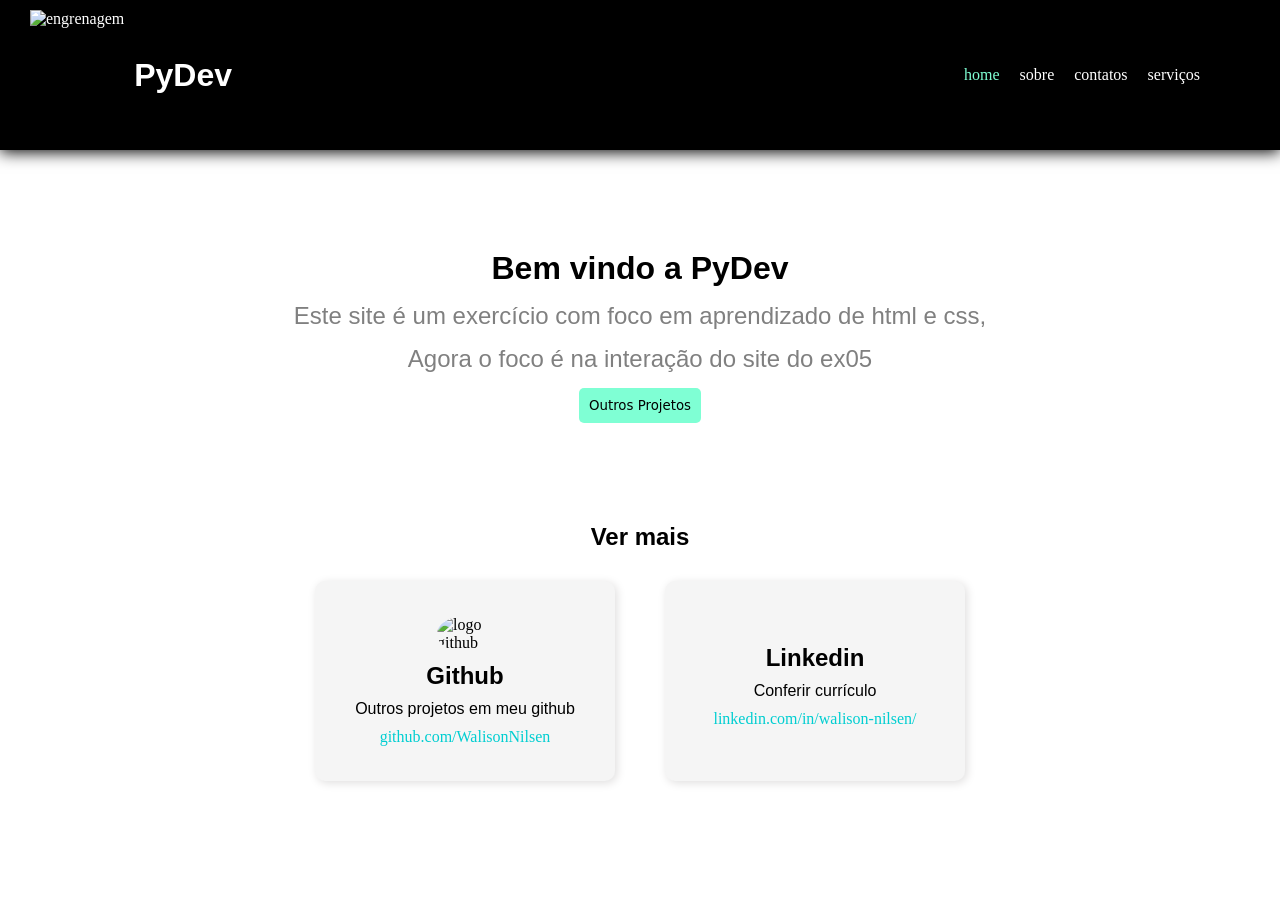
==== index.html @ 848e6e78 "adição de transições suaves Adicionei transições que destacam mais os botões, links e cards que deix" ====
<!DOCTYPE html>
<html lang="en">
<head>
  <meta charset="UTF-8">
  <meta name="viewport" content="width=device-width, initial-scale=1.0">
  <title>Exercício 5</title>
  <link rel="stylesheet" href="style.css">
</head>
<body>
  <Header>
    <div class="barra-principal">
      <div class="imagem-e-logo">
        <img class="imagem logo" src="https://imgs.search.brave.com/5TiqQB7-8BX7SXZbPPUx9JLXWhJ7gxtqlVlg1IqnT3s/rs:fit:860:0:0:0/g:ce/aHR0cHM6Ly9zdGF0/aWMudmVjdGVlenku/Y29tL3N5c3RlbS9y/ZXNvdXJjZXMvdGh1/bWJuYWlscy8wNzMv/MTA4LzA3NS9zbWFs/bC8zZC1zaWx2ZXIt/bWV0YWxsaWMtZ2Vh/ci1mcmVlLXBuZy5w/bmc" alt="engrenagem">
        
        <h1 class="titulo">PyDev</h1>
      </div>

      <nav class="links">
        <a class="ativo" href="">home</a>
        <a href="">sobre</a>
        <a href="">contatos</a>
        <a href="">serviços</a>
      </nav>
    </div>
  </Header>

  <div class="conteudo">
    <h1 class="titulo">Bem vindo a PyDev</h1>

    <p class="texto">Este site é um exercício com foco em aprendizado de html e css,</p>
    <p class="texto">Agora o foco é na interação do site do ex05</p>

    <button class="botao">Outros Projetos</button>
  </div>

  <div class="contatos">
    <h2 class="titulo">Ver mais</h2>

    <div class="abas">
      <div class="aba">
        <img class="imagem-git" src="https://imgs.search.brave.com/ijj2n_mtViUhfupsqsFrnnEyjX2KYVHqXYspfApgMt8/rs:fit:860:0:0:0/g:ce/aHR0cHM6Ly9pLnBp/bmltZy5jb20vb3Jp/Z2luYWxzL2IyL2M1/L2U2L2IyYzVlNjUz/ODRiMWIwZWE0Y2Qz/NTFiNjE1NWUxYjI5/LmpwZw" alt="logo github">

        <h2 class="titulo">Github</h2>

        <p class="texto-abas">Outros projetos em meu github</p>

        <a class="link-abas" href="https://github.com/WalisonNilsen" target="_blank">github.com/WalisonNilsen</a>
      </div>

      <div class="aba">
        <img class="imagem-linkedin" src="https://imgs.search.brave.com/s4t9_9592tjxTQroilA3zkjpx5Jko1HqnRP2SYoR0Ko/rs:fit:860:0:0:0/g:ce/aHR0cHM6Ly9sb2dv/c3BuZy5vcmcvZG93/bmxvYWQvbGlua2Vk/aW4vbG9nby1saW5r/ZWRpbi1pY29uLTQw/OTYucG5n" alt="">

        <h2 class="titulo">Linkedin</h2>

        <p class="texto-abas">Conferir currículo</p>

        <a class="link-abas" href="https://www.linkedin.com/in/walison-nilsen/" target="_blank">linkedin.com/in/walison-nilsen/</a>
      </div>
    </div>
  </div>
  <footer></footer>
</body>
</html>
---- style.css ----
* {
  box-sizing: border-box;
}

body {
  width: 100%;
  height: 100%;
  display: flex;
  flex-direction: column;
  margin: 0;
  gap: 100px;
}

.barra-principal {
  display: flex;
  justify-content: space-between;
  height: 150px;
  margin: 0;
  gap: 10px;
  background-color: black;
  color: white;
  box-shadow: 0 2px 15px black;
  padding-left: 20px;
  padding-right: 80px;
}

.titulo {
  display: flex;
  align-items: center;
  margin: 0;
  font-family: Arial, Helvetica, sans-serif;
}

.navbar {
  display: flex;
  justify-content: space-between;
}

.imagem.logo {
  padding: 10px;
}

.imagem-e-logo {
  display: flex;
}

a {
  text-decoration: none;
  color: white;
  transition: 0.2s;
}

.links a:hover {
  text-decoration: underline;
  transform: scale(1.05);
}

.links a.ativo {
  color: aquamarine;
  transition: 0.2s;
}

.links {
  display: flex;
  align-items: center;
  gap: 20px;
}

.conteudo {
  display: flex;
  flex-direction: column;
  align-items: center;
  gap: 15px;
}

.texto {
  margin: 0;
  font-size:x-large;
  font-family: Arial, Helvetica, sans-serif;
  color: grey;
}

.botao {
  font-family: system-ui, -apple-system, BlinkMacSystemFont, 'Segoe UI', Roboto, Oxygen, Ubuntu, Cantarell, 'Open Sans', 'Helvetica Neue', sans-serif;
  border: 0;
  border-radius: 5px;
  padding: 10px;
  background-color: aquamarine;
  transition: 0.2s;
}

button:hover.botao {
  transform: scale(1.05);
  background-color: rgb(83, 253, 196);
  transition: 0.2s;
}

.abas {
  display: flex;
  justify-content: center;
  gap: 50px;
}

.aba {
  display: flex;
  flex-direction: column;
  justify-content: center;
  align-items: center;
  margin: 0;
  background-color: whitesmoke;
  border-radius: 10px;
  padding: 10px;
  gap: 10px;
  width: 300px;
  height: 200px;
  box-shadow: 2px 2px 10px rgb(223, 222, 222);
  transition: 0.2s;
}

.aba:hover {
  transform: scale(1.05);
  box-shadow: 5px 5px 10px rgb(223, 222, 222);
  transition: 0.2s;
}

.imagem-git {
  width: 20%;
  height: auto;
  border-radius: 50%;
}

.imagem-linkedin {
  width: 20%;
  height: auto;
}

.texto-abas {
  font-family: Arial, Helvetica, sans-serif;
  margin: 0;
}

.link-abas {
  color: darkturquoise;
}

.contatos {
  display: flex;
  flex-direction: column;
  align-items: center;
  gap: 30px;
}
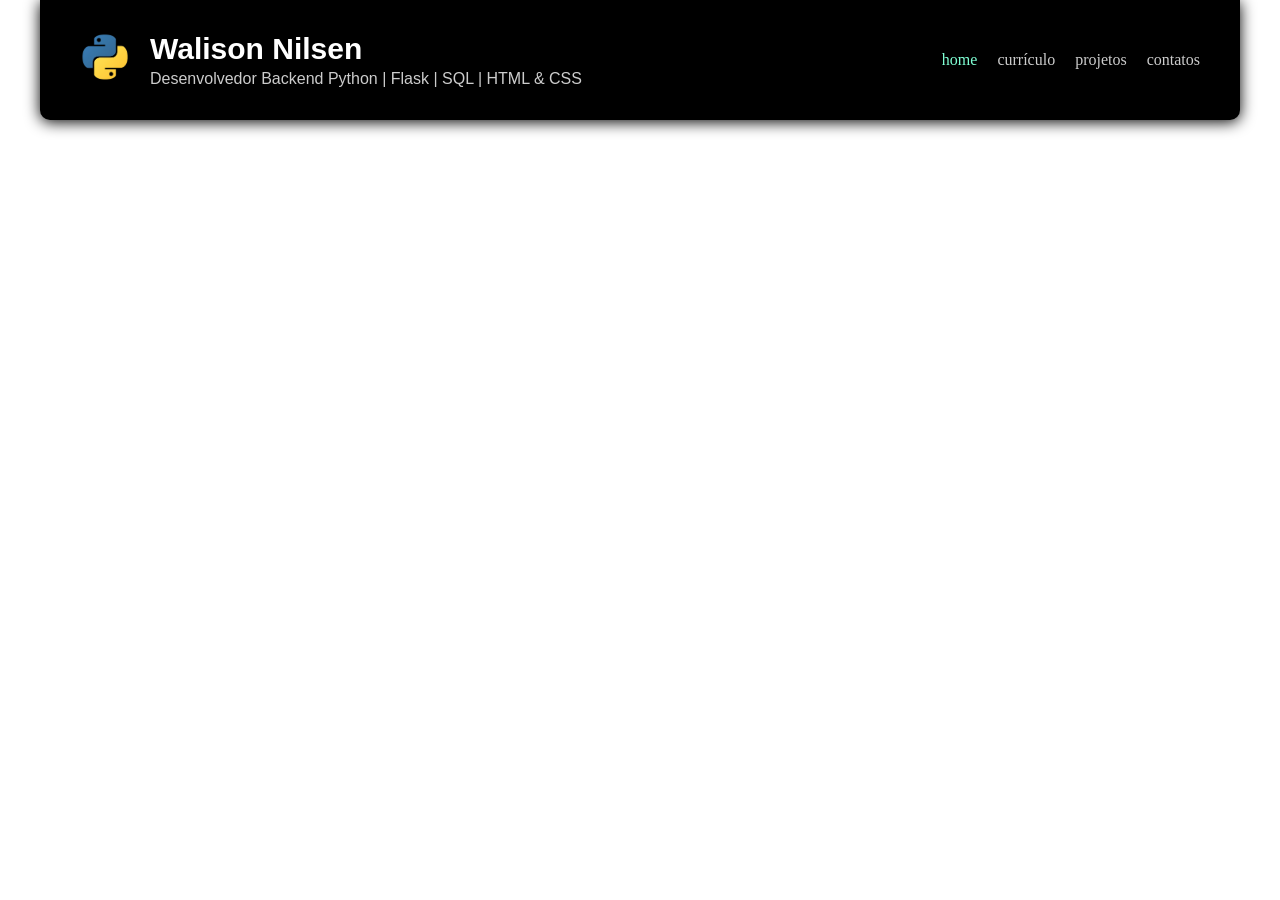
==== commit 7593a3f2: "Reestruturação para um projeto real vou reaproveitar as funções que ja havia criado e reestruturar t" ====
--- a/index.html
+++ b/index.html
@@ -3,61 +3,28 @@
 <head>
   <meta charset="UTF-8">
   <meta name="viewport" content="width=device-width, initial-scale=1.0">
-  <title>Exercício 5</title>
+  <title>Currículo</title>
   <link rel="stylesheet" href="style.css">
 </head>
+
 <body>
-  <Header>
-    <div class="barra-principal">
-      <div class="imagem-e-logo">
-        <img class="imagem logo" src="https://imgs.search.brave.com/5TiqQB7-8BX7SXZbPPUx9JLXWhJ7gxtqlVlg1IqnT3s/rs:fit:860:0:0:0/g:ce/aHR0cHM6Ly9zdGF0/aWMudmVjdGVlenku/Y29tL3N5c3RlbS9y/ZXNvdXJjZXMvdGh1/bWJuYWlscy8wNzMv/MTA4LzA3NS9zbWFs/bC8zZC1zaWx2ZXIt/bWV0YWxsaWMtZ2Vh/ci1mcmVlLXBuZy5w/bmc" alt="engrenagem">
-        
-        <h1 class="titulo">PyDev</h1>
-      </div>
+  <header class="cabecalho">
+    <div class="img-nome-descricao">
+      <img src="imagens/python.png" alt="python">
 
-      <nav class="links">
-        <a class="ativo" href="">home</a>
-        <a href="">sobre</a>
-        <a href="">contatos</a>
-        <a href="">serviços</a>
-      </nav>
-    </div>
-  </Header>
+      <div class="nome-descricao">
+        <h1 class="nome">Walison Nilsen</h1>
 
-  <div class="conteudo">
-    <h1 class="titulo">Bem vindo a PyDev</h1>
-
-    <p class="texto">Este site é um exercício com foco em aprendizado de html e css,</p>
-    <p class="texto">Agora o foco é na interação do site do ex05</p>
-
-    <button class="botao">Outros Projetos</button>
-  </div>
-
-  <div class="contatos">
-    <h2 class="titulo">Ver mais</h2>
-
-    <div class="abas">
-      <div class="aba">
-        <img class="imagem-git" src="https://imgs.search.brave.com/ijj2n_mtViUhfupsqsFrnnEyjX2KYVHqXYspfApgMt8/rs:fit:860:0:0:0/g:ce/aHR0cHM6Ly9pLnBp/bmltZy5jb20vb3Jp/Z2luYWxzL2IyL2M1/L2U2L2IyYzVlNjUz/ODRiMWIwZWE0Y2Qz/NTFiNjE1NWUxYjI5/LmpwZw" alt="logo github">
-
-        <h2 class="titulo">Github</h2>
-
-        <p class="texto-abas">Outros projetos em meu github</p>
-
-        <a class="link-abas" href="https://github.com/WalisonNilsen" target="_blank">github.com/WalisonNilsen</a>
-      </div>
-
-      <div class="aba">
-        <img class="imagem-linkedin" src="https://imgs.search.brave.com/s4t9_9592tjxTQroilA3zkjpx5Jko1HqnRP2SYoR0Ko/rs:fit:860:0:0:0/g:ce/aHR0cHM6Ly9sb2dv/c3BuZy5vcmcvZG93/bmxvYWQvbGlua2Vk/aW4vbG9nby1saW5r/ZWRpbi1pY29uLTQw/OTYucG5n" alt="">
-
-        <h2 class="titulo">Linkedin</h2>
-
-        <p class="texto-abas">Conferir currículo</p>
-
-        <a class="link-abas" href="https://www.linkedin.com/in/walison-nilsen/" target="_blank">linkedin.com/in/walison-nilsen/</a>
+        <p class="descricao">Desenvolvedor Backend Python | Flask | SQL | HTML & CSS</p>
       </div>
     </div>
-  </div>
-  <footer></footer>
+
+      <nav class="menu">
+        <a class="ativo" href="">home</a>
+        <a href="">currículo</a>
+        <a href="">projetos</a>
+        <a href="">contatos</a>
+      </nav>
+  </header>
 </body>
 </html>
--- a/style.css
+++ b/style.css
@@ -1,151 +1,69 @@
 * {
   box-sizing: border-box;
+  margin: 0;
 }
 
-body {
-  width: 100%;
-  height: 100%;
-  display: flex;
-  flex-direction: column;
-  margin: 0;
-  gap: 100px;
-}
-
-.barra-principal {
+.cabecalho {
   display: flex;
   justify-content: space-between;
-  height: 150px;
-  margin: 0;
-  gap: 10px;
+  align-items: center;
+  box-sizing: border-box;
+  height: 120px;
+  margin: 0 auto;
   background-color: black;
   color: white;
   box-shadow: 0 2px 15px black;
-  padding-left: 20px;
-  padding-right: 80px;
+  padding: 0 40px;
+  max-width: 1200px;
+  border-radius: 0 0 10px 10px;
 }
 
-.titulo {
-  display: flex;
+.nome {
   align-items: center;
-  margin: 0;
-  font-family: Arial, Helvetica, sans-serif;
+  font-family: 'Franklin Gothic Medium', 'Arial Narrow', Arial, sans-serif;
+  font-size: 30px;
+  font-weight: bold;
 }
 
-.navbar {
-  display: flex;
-  justify-content: space-between;
+.descricao {
+  align-items: center;
+  font-family: 'Gill Sans', 'Gill Sans MT', Calibri, 'Trebuchet MS', sans-serif;
+  color: #ccc;
 }
 
-.imagem.logo {
-  padding: 10px;
+.nome-descricao {
+  display: flex;
+  flex-direction: column;
+  justify-content: center;
+  gap: 4px;
 }
 
-.imagem-e-logo {
+.img-nome-descricao {
   display: flex;
+  gap: 20px;
 }
 
-a {
+.img-nome-descricao img {
+  width: 50px;
+  height: 50px;
+}
+
+.menu {
+  display: flex;
+  flex-direction: row;
+  gap: 20px;
+}
+
+.menu a.ativo {
+  color: aquamarine;
+} 
+
+.menu a{
+  color: #ccc;
   text-decoration: none;
-  color: white;
   transition: 0.2s;
 }
 
-.links a:hover {
-  text-decoration: underline;
-  transform: scale(1.05);
-}
-
-.links a.ativo {
-  color: aquamarine;
-  transition: 0.2s;
-}
-
-.links {
-  display: flex;
-  align-items: center;
-  gap: 20px;
-}
-
-.conteudo {
-  display: flex;
-  flex-direction: column;
-  align-items: center;
-  gap: 15px;
-}
-
-.texto {
-  margin: 0;
-  font-size:x-large;
-  font-family: Arial, Helvetica, sans-serif;
-  color: grey;
-}
-
-.botao {
-  font-family: system-ui, -apple-system, BlinkMacSystemFont, 'Segoe UI', Roboto, Oxygen, Ubuntu, Cantarell, 'Open Sans', 'Helvetica Neue', sans-serif;
-  border: 0;
-  border-radius: 5px;
-  padding: 10px;
-  background-color: aquamarine;
-  transition: 0.2s;
-}
-
-button:hover.botao {
-  transform: scale(1.05);
-  background-color: rgb(83, 253, 196);
-  transition: 0.2s;
-}
-
-.abas {
-  display: flex;
-  justify-content: center;
-  gap: 50px;
-}
-
-.aba {
-  display: flex;
-  flex-direction: column;
-  justify-content: center;
-  align-items: center;
-  margin: 0;
-  background-color: whitesmoke;
-  border-radius: 10px;
-  padding: 10px;
-  gap: 10px;
-  width: 300px;
-  height: 200px;
-  box-shadow: 2px 2px 10px rgb(223, 222, 222);
-  transition: 0.2s;
-}
-
-.aba:hover {
-  transform: scale(1.05);
-  box-shadow: 5px 5px 10px rgb(223, 222, 222);
-  transition: 0.2s;
-}
-
-.imagem-git {
-  width: 20%;
-  height: auto;
-  border-radius: 50%;
-}
-
-.imagem-linkedin {
-  width: 20%;
-  height: auto;
-}
-
-.texto-abas {
-  font-family: Arial, Helvetica, sans-serif;
-  margin: 0;
-}
-
-.link-abas {
-  color: darkturquoise;
-}
-
-.contatos {
-  display: flex;
-  flex-direction: column;
-  align-items: center;
-  gap: 30px;
+.menu a:hover {
+  color: cadetblue;
 }
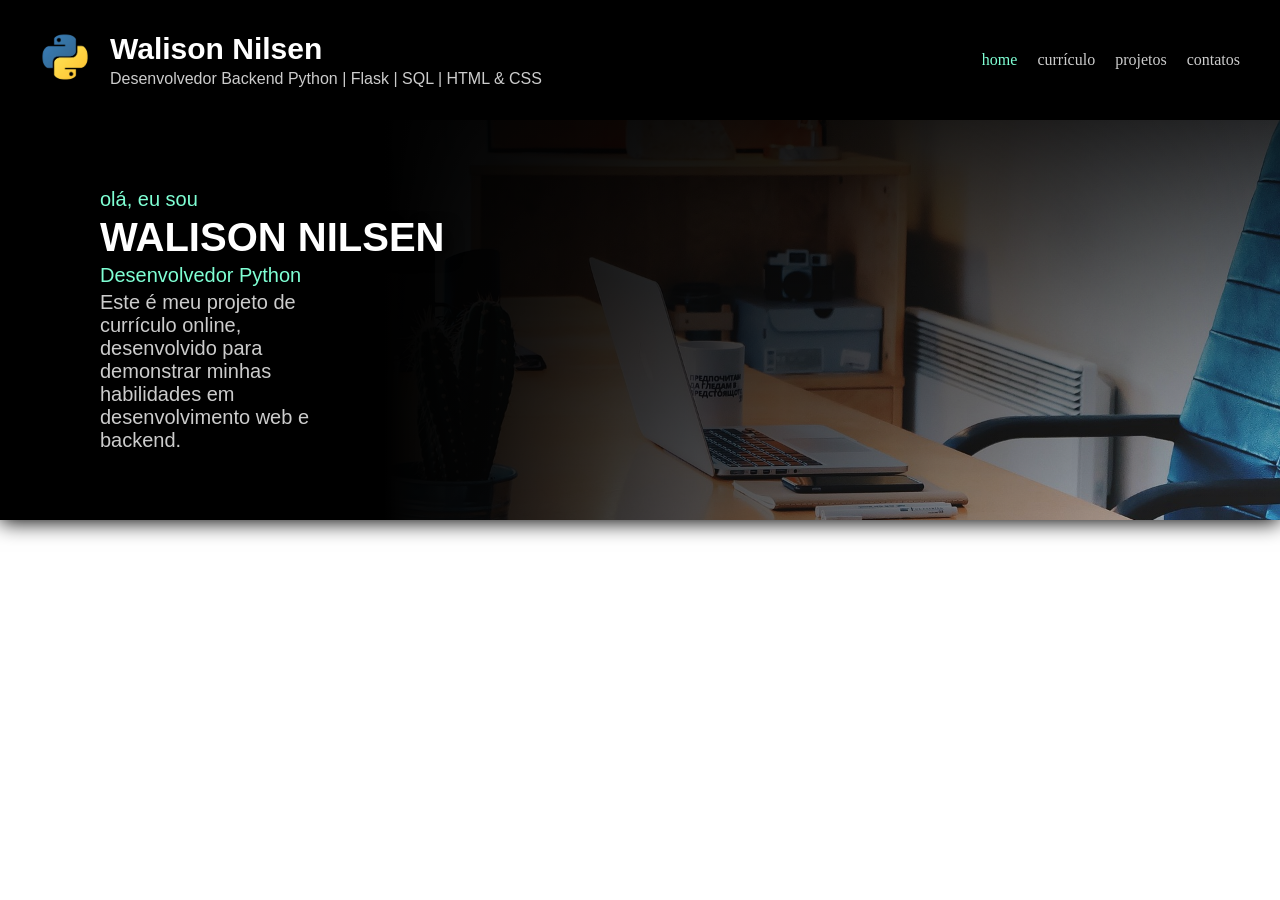
==== commit c3c544cc: "estrutura inicial do currículo web Criação do layout inicial com header e seção principal. Adição de" ====
--- a/index.html
+++ b/index.html
@@ -26,5 +26,15 @@
         <a href="">contatos</a>
       </nav>
   </header>
+
+  <main class="conteudo">
+    <p class="subtitulo">olá, eu sou</p>
+
+    <h1 class="titulo">WALISON NILSEN</h1>
+
+    <p class="subtitulo">Desenvolvedor Python</p>
+
+    <p class="descricao">Este é meu projeto de currículo online, desenvolvido para demonstrar minhas habilidades em desenvolvimento web e backend.</p>
+  </main>
 </body>
 </html>
--- a/style.css
+++ b/style.css
@@ -14,8 +14,6 @@
   color: white;
   box-shadow: 0 2px 15px black;
   padding: 0 40px;
-  max-width: 1200px;
-  border-radius: 0 0 10px 10px;
 }
 
 .nome {
@@ -66,4 +64,42 @@
 
 .menu a:hover {
   color: cadetblue;
-}+}
+
+.conteudo {
+  display: flex;
+  flex-direction: column;
+  background-image:
+    linear-gradient(to right, black 30%, #00000000),
+    linear-gradient(to bottom, rgba(0,0,0,0.8) 0%, rgba(0,0,0,0) 100%),
+    url(imagens/notebook.jpg);
+  background-size: cover;
+  background-position: center;
+  background-repeat: no-repeat;
+  box-shadow: 0 2px 20px;
+  height: 400px;
+  font-family: 'Franklin Gothic Medium', 'Arial Narrow', Arial, sans-serif;
+  gap: 4px;
+  justify-content: center;
+  padding: 0 100px;
+  font-size: 20px;
+  text-shadow: 5px 5px 15px black;
+  position: relative;
+}
+
+.conteudo .subtitulo {
+  display: flex;
+  color: aquamarine;
+}
+
+.conteudo .titulo {
+  display: flex;
+  color: white;
+  font-size: 40px;
+}
+
+.conteudo .descricao {
+  display: flex;
+  color: #ccc;
+  max-width: 250px;
+}
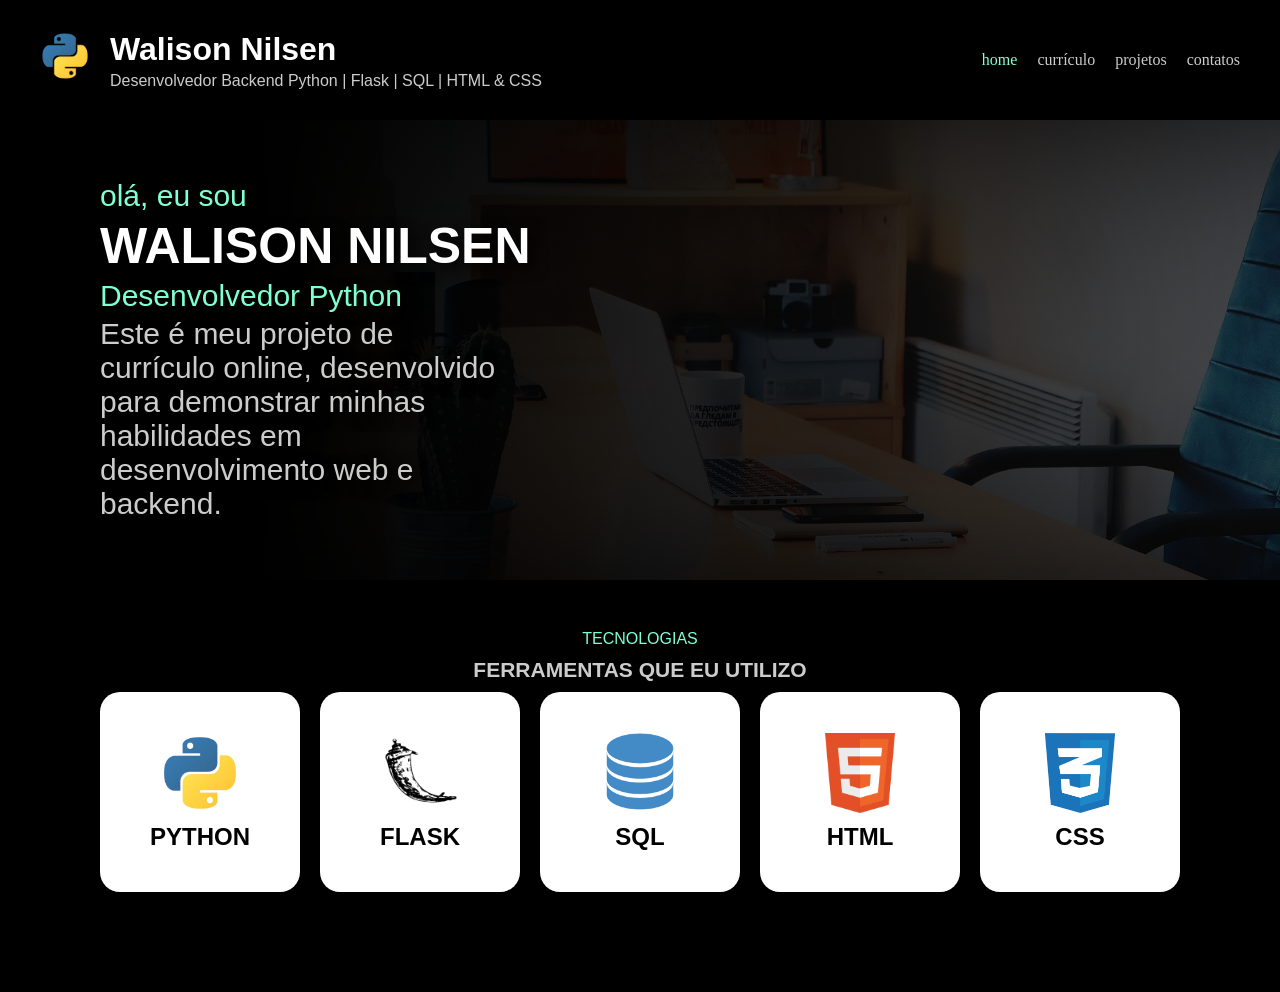
==== commit dea73567: "Adição da seção ferramentas adicionei cards contendo as principais ferramentas que uso no meu dia a " ====
--- a/index.html
+++ b/index.html
@@ -36,5 +36,45 @@
 
     <p class="descricao">Este é meu projeto de currículo online, desenvolvido para demonstrar minhas habilidades em desenvolvimento web e backend.</p>
   </main>
+
+  <section class="ferramentas">
+    <p class="titulo">TECNOLOGIAS</p>
+    <h2 class="descricao">FERRAMENTAS QUE EU UTILIZO</h2>
+
+    <div class="cards">
+      <div class="card">
+        <img class="imagem-cards" src="imagens/python.png" alt="python">
+
+        <h2 class="titulo-cards">PYTHON</h2>
+      </div>
+
+      <div class="card">
+        <img class="imagem-cards" src="imagens/flask.png" alt="flask">
+
+        <h2 class="titulo-cards">FLASK</h2>
+      </div>
+
+      <div class="card">
+        <img class="imagem-cards" src="imagens/sql.png" alt="sql">
+
+        <h2 class="titulo-cards">SQL</h2>
+      </div>
+
+      <div class="card">
+        <img class="imagem-cards" src="imagens/html.png" alt="html">
+
+        <h2 class="titulo-cards">HTML</h2>
+      </div>
+
+      <div class="card">
+        <img class="imagem-cards" src="imagens/css.png" alt="css">
+
+        <h2 class="titulo-cards">CSS</h2>
+      </div>
+    </div>
+  </section>
+
+  <footer>
+  </footer>
 </body>
 </html>
--- a/style.css
+++ b/style.css
@@ -1,6 +1,24 @@
+:root {
+  /* fundo preto */
+  --bg-main: black;
+
+  /* texto primario */
+  --text-primary: white;  
+
+  /* texto secundario */
+  --text-secondary: #ccc;
+
+  /* destaque */
+  --emphasis: aquamarine
+}
+
 * {
   box-sizing: border-box;
   margin: 0;
+}
+
+body {
+  background-color: var(--bg-main);
 }
 
 .cabecalho {
@@ -10,23 +28,22 @@
   box-sizing: border-box;
   height: 120px;
   margin: 0 auto;
-  background-color: black;
-  color: white;
-  box-shadow: 0 2px 15px black;
+  background-color: var(--bg-main);
+  color: var(--text-primary);
+  box-shadow: 0 2px 15px var(--bg-main);
   padding: 0 40px;
 }
 
 .nome {
   align-items: center;
   font-family: 'Franklin Gothic Medium', 'Arial Narrow', Arial, sans-serif;
-  font-size: 30px;
   font-weight: bold;
 }
 
 .descricao {
   align-items: center;
   font-family: 'Gill Sans', 'Gill Sans MT', Calibri, 'Trebuchet MS', sans-serif;
-  color: #ccc;
+  color: var(--text-secondary);
 }
 
 .nome-descricao {
@@ -53,11 +70,11 @@
 }
 
 .menu a.ativo {
-  color: aquamarine;
+  color: var(--emphasis);
 } 
 
 .menu a{
-  color: #ccc;
+  color: var(--text-secondary);
   text-decoration: none;
   transition: 0.2s;
 }
@@ -69,37 +86,87 @@
 .conteudo {
   display: flex;
   flex-direction: column;
+
   background-image:
-    linear-gradient(to right, black 30%, #00000000),
+    linear-gradient(to right, black 20%, #00000000),
     linear-gradient(to bottom, rgba(0,0,0,0.8) 0%, rgba(0,0,0,0) 100%),
+    linear-gradient(to top, rgba(0,0,0,0.8) 0.0%, rgba(0,0,0,0) 100%),
     url(imagens/notebook.jpg);
+
   background-size: cover;
   background-position: center;
   background-repeat: no-repeat;
   box-shadow: 0 2px 20px;
-  height: 400px;
+  height: 460px;
   font-family: 'Franklin Gothic Medium', 'Arial Narrow', Arial, sans-serif;
   gap: 4px;
   justify-content: center;
   padding: 0 100px;
-  font-size: 20px;
-  text-shadow: 5px 5px 15px black;
+  font-size: 30px;
+  text-shadow: 5px 5px 15px var(--bg-main);
   position: relative;
 }
 
 .conteudo .subtitulo {
   display: flex;
-  color: aquamarine;
+  color: var(--emphasis);
 }
 
 .conteudo .titulo {
   display: flex;
-  color: white;
-  font-size: 40px;
+  color: var(--text-primary);
+  font-size: 50px;
 }
 
 .conteudo .descricao {
   display: flex;
-  color: #ccc;
-  max-width: 250px;
+  color: var(--text-secondary);
+  max-width: 400px;
 }
+
+.ferramentas {
+  display: flex;
+  flex-direction: column;
+  align-items: center;
+  gap: 10px;
+  margin-top: 50px;
+}
+
+.ferramentas .titulo {
+  color: var(--emphasis);
+  font-family: 'Franklin Gothic Medium', 'Arial Narrow', Arial, sans-serif;
+}
+
+.ferramentas .descricao {
+  font-size: 21px;
+}
+
+.cards {
+  display: flex;
+  gap: 20px;
+}
+
+.card {
+  display: flex;
+  flex-direction: column;
+  align-items: center;
+  justify-content: center;
+  width: 200px;
+  height: 200px;
+  padding: 10px;
+  background-color: white;
+  border-radius: 20px;
+  gap: 10px;
+}
+
+.imagem-cards {
+  max-width: 80px;
+  max-height: 80px;
+}
+
+.titulo-cards {
+  font-family:'Franklin Gothic Medium', 'Arial Narrow', Arial, sans-serif;
+  color: black;
+}
+
+footer {margin: 100px;}
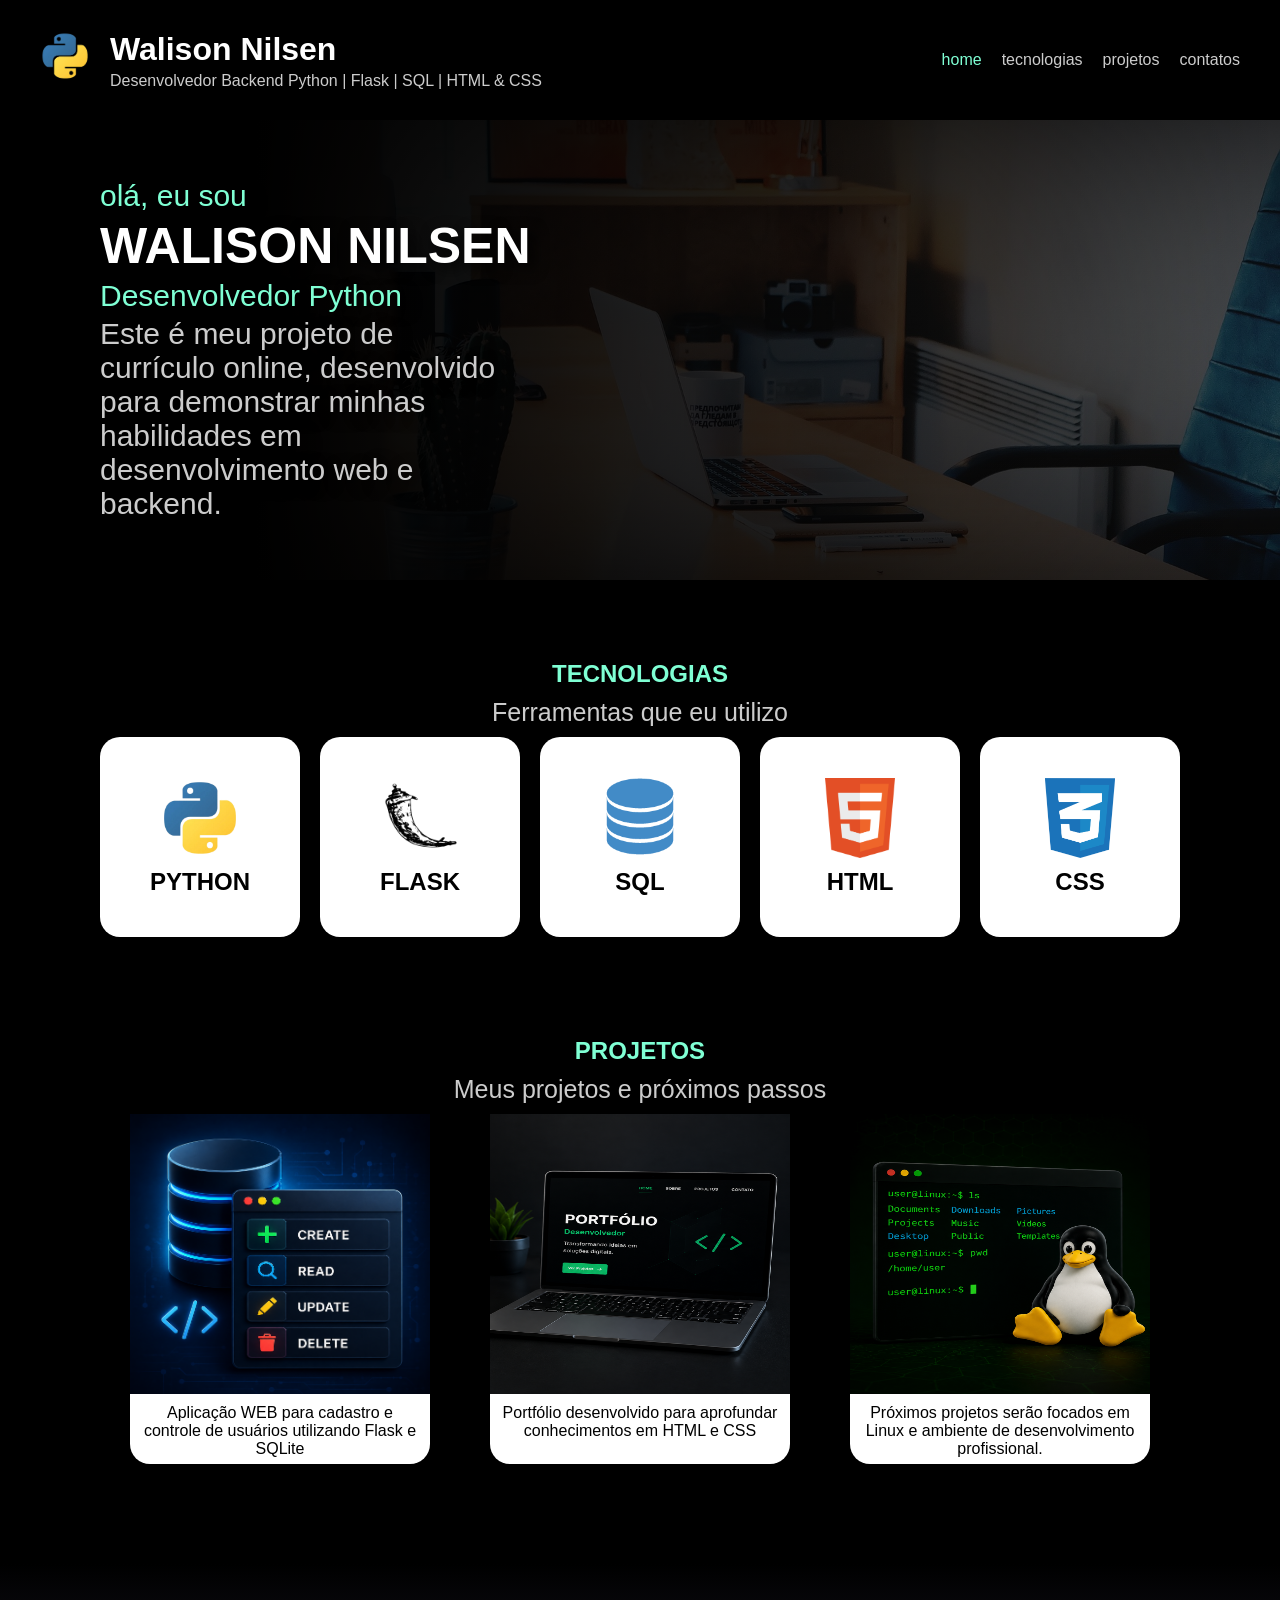
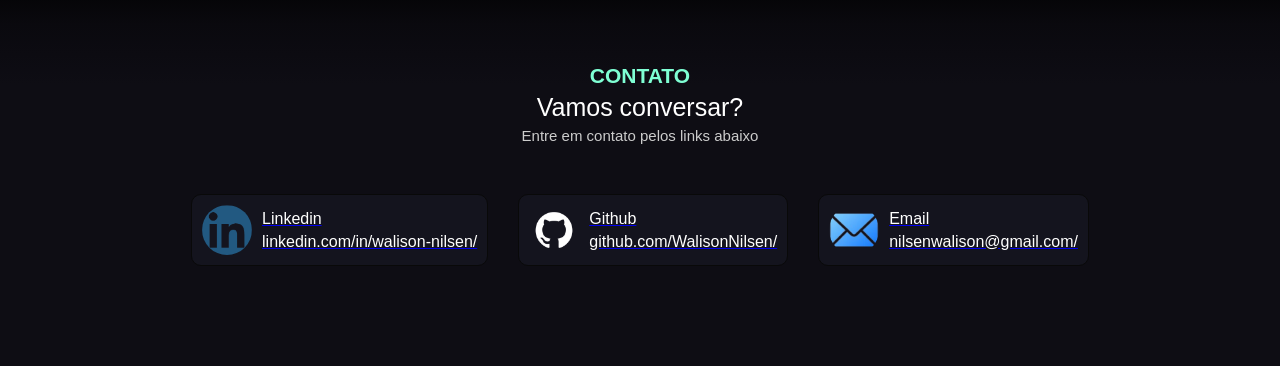
==== commit 51772f1d: "Adição do footer(rodape) e hover suave" ====
--- a/index.html
+++ b/index.html
@@ -21,9 +21,9 @@
 
       <nav class="menu">
         <a class="ativo" href="">home</a>
-        <a href="">currículo</a>
-        <a href="">projetos</a>
-        <a href="">contatos</a>
+        <a href="#tecnologias">tecnologias</a>
+        <a href="#projetos">projetos</a>
+        <a href="#contatos">contatos</a>
       </nav>
   </header>
 
@@ -37,9 +37,9 @@
     <p class="descricao">Este é meu projeto de currículo online, desenvolvido para demonstrar minhas habilidades em desenvolvimento web e backend.</p>
   </main>
 
-  <section class="ferramentas">
-    <p class="titulo">TECNOLOGIAS</p>
-    <h2 class="descricao">FERRAMENTAS QUE EU UTILIZO</h2>
+  <section id="tecnologias" class="ferramentas">
+    <h2 class="titulo">TECNOLOGIAS</h2>
+    <p class="descricao geral">Ferramentas que eu utilizo</p>
 
     <div class="cards">
       <div class="card">
@@ -74,7 +74,74 @@
     </div>
   </section>
 
-  <footer>
+  <section id="projetos" class="projetos">
+    <h2 class="titulo">PROJETOS</h2>
+    <p class="descricao geral">Meus projetos e próximos passos</p>
+
+    <div class="card-projeto">
+      <div class="projeto">
+        <img src="imagens/crud.png" alt="crud">
+
+        <p>Aplicação WEB para cadastro e controle de usuários utilizando Flask e SQLite</p>
+      </div>
+
+      <div class="projeto">
+        <img src="imagens/portfolio.png" alt="portfolio">
+
+        <p>Portfólio desenvolvido para aprofundar conhecimentos em  HTML e CSS</p>
+      </div>
+
+      <div class="projeto">
+        <img src="imagens/linux.png" alt="linux">
+
+        <p>Próximos projetos serão focados em Linux e ambiente de desenvolvimento profissional.</p>
+      </div>
+    </div>
+  </section>
+
+  <footer id="contatos">
+    <div class="rodape">
+      <h2 class="titulo">CONTATO</h2>
+
+      <p class="subtitulo">Vamos conversar?</p>
+
+      <p class="entre-em-contato">Entre em contato pelos links abaixo</p>
+    </div>
+
+    <div class="cards-rodape">
+      <a href="https://linkedin.com/in/walison-nilsen/" target="_blank">
+        <div class="card-rodape">
+          <img src="imagens/linkedIn.png" alt="linkedin">
+
+          <div class="card-rodape-texto">
+            <p>Linkedin</p>
+            <p>linkedin.com/in/walison-nilsen/</p>
+          </div>
+        </div>
+      </a>
+
+      <a href="https://github.com/WalisonNilsen/" target="_blank">
+        <div class="card-rodape">
+          <img src="imagens/github.png" alt="github">
+
+          <div class="card-rodape-texto">
+            <p>Github</p>
+            <p>github.com/WalisonNilsen/</p>
+          </div>
+        </div>
+      </a>
+
+      <a href="mailto:nilsenwalison@gmail.com" target="_blank">
+        <div class="card-rodape">
+          <img src="imagens/gmail.png" alt="gmail">
+
+          <div class="card-rodape-texto">
+            <p>Email</p>
+            <p>nilsenwalison@gmail.com/</p>
+          </div>
+        </div>
+      </a>
+    </div>
   </footer>
 </body>
 </html>
--- a/style.css
+++ b/style.css
@@ -17,8 +17,13 @@
   margin: 0;
 }
 
+html {
+  scroll-behavior:smooth;
+}
+
 body {
   background-color: var(--bg-main);
+  font-family: 'Franklin Gothic Medium', 'Arial Narrow', Arial, sans-serif;
 }
 
 .cabecalho {
@@ -35,13 +40,11 @@
 }
 
 .nome {
-  align-items: center;
   font-family: 'Franklin Gothic Medium', 'Arial Narrow', Arial, sans-serif;
   font-weight: bold;
 }
 
 .descricao {
-  align-items: center;
   font-family: 'Gill Sans', 'Gill Sans MT', Calibri, 'Trebuchet MS', sans-serif;
   color: var(--text-secondary);
 }
@@ -88,7 +91,7 @@
   flex-direction: column;
 
   background-image:
-    linear-gradient(to right, black 20%, #00000000),
+    linear-gradient(to right, var(--bg-main) 20%, #00000000),
     linear-gradient(to bottom, rgba(0,0,0,0.8) 0%, rgba(0,0,0,0) 100%),
     linear-gradient(to top, rgba(0,0,0,0.8) 0.0%, rgba(0,0,0,0) 100%),
     url(imagens/notebook.jpg);
@@ -98,7 +101,6 @@
   background-repeat: no-repeat;
   box-shadow: 0 2px 20px;
   height: 460px;
-  font-family: 'Franklin Gothic Medium', 'Arial Narrow', Arial, sans-serif;
   gap: 4px;
   justify-content: center;
   padding: 0 100px;
@@ -129,21 +131,25 @@
   flex-direction: column;
   align-items: center;
   gap: 10px;
-  margin-top: 50px;
-}
-
-.ferramentas .titulo {
+  margin-top: 80px;
+}
+
+.titulo {
   color: var(--emphasis);
-  font-family: 'Franklin Gothic Medium', 'Arial Narrow', Arial, sans-serif;
-}
-
-.ferramentas .descricao {
-  font-size: 21px;
+}
+
+.descricao.geral {
+  font-size: 25px;
 }
 
 .cards {
   display: flex;
   gap: 20px;
+  flex-wrap: wrap;
+}
+
+.card:hover {
+  transform:scale(1.05);
 }
 
 .card {
@@ -154,9 +160,10 @@
   width: 200px;
   height: 200px;
   padding: 10px;
-  background-color: white;
+  background-color: var(--text-primary);
   border-radius: 20px;
   gap: 10px;
+  transition: 0.2s;
 }
 
 .imagem-cards {
@@ -165,8 +172,122 @@
 }
 
 .titulo-cards {
-  font-family:'Franklin Gothic Medium', 'Arial Narrow', Arial, sans-serif;
-  color: black;
-}
-
-footer {margin: 100px;}+  color: var(--bg-main);
+  font-family:Verdana, Geneva, Tahoma, sans-serif;
+}
+
+.projetos {
+  display: flex;
+  flex-direction: column;
+  align-items: center;
+  gap: 10px;
+  margin: 100px 0 0;
+}
+
+.card-projeto {
+  display: flex;
+  gap: 60px;
+  flex-wrap: wrap;
+  justify-content: center;
+}
+
+.projeto {
+  display: flex;
+  flex-direction: column;
+  width: 300px;
+  height: 350px;
+  background-color: var(--text-primary);
+  overflow: hidden;
+  border-radius: 0 0 20px 20px;
+  text-align: center;
+  gap: 10px;
+  transition: 0.2s;
+}
+
+.projeto:hover {
+  transform: scale(1.02);
+}
+
+.projeto img {
+  max-width: 100%;
+  max-height: 80%;
+}
+
+.projeto p {
+  margin: 0 10px;
+}
+
+footer {
+  display: flex;
+  flex-direction: column;
+  gap: 50px;
+
+  background: linear-gradient(
+    to bottom,
+    rgb(14, 13, 20, 0) 0%,
+    rgb(14, 13, 20, 0.7) 15%,
+    rgb(14, 13, 20) 30%
+  );
+
+  padding: 100px 0;
+  margin-top: 100px;
+}
+
+.rodape {
+  display: flex;
+  flex-direction: column;
+  align-items: center;
+  gap: 5px;
+}
+
+footer .subtitulo {
+  color: var(--text-primary);
+  font-size: 25px;
+}
+
+.entre-em-contato {
+  color: var(--text-secondary);
+  font-size: 15px;
+}
+
+footer .titulo {
+  font-size: 21px;
+}
+
+footer img {
+  border-radius: 50%;
+  width: 50px;
+  height: 50px;
+  object-fit: cover;
+}
+
+.cards-rodape {
+  display: flex;
+  align-items: center;
+  flex-wrap: wrap;
+  justify-content: center;
+  gap: 30px;
+}
+
+.card-rodape {
+  display: flex;
+  padding: 10px;
+  gap: 10px;
+  color: var(--text-primary);
+  background-color: rgb(20, 20, 30);
+  border: 1px solid rgb(9, 9, 9);
+  border-radius: 10px;
+  transition: 0.2s;
+}
+
+.card-rodape:hover {
+  transform: scale(1.05);
+}
+
+.card-rodape-texto {
+  display: flex;
+  flex-direction: column;
+  justify-content: center;
+  color: var(--text-primary);
+  gap: 5px;
+}
